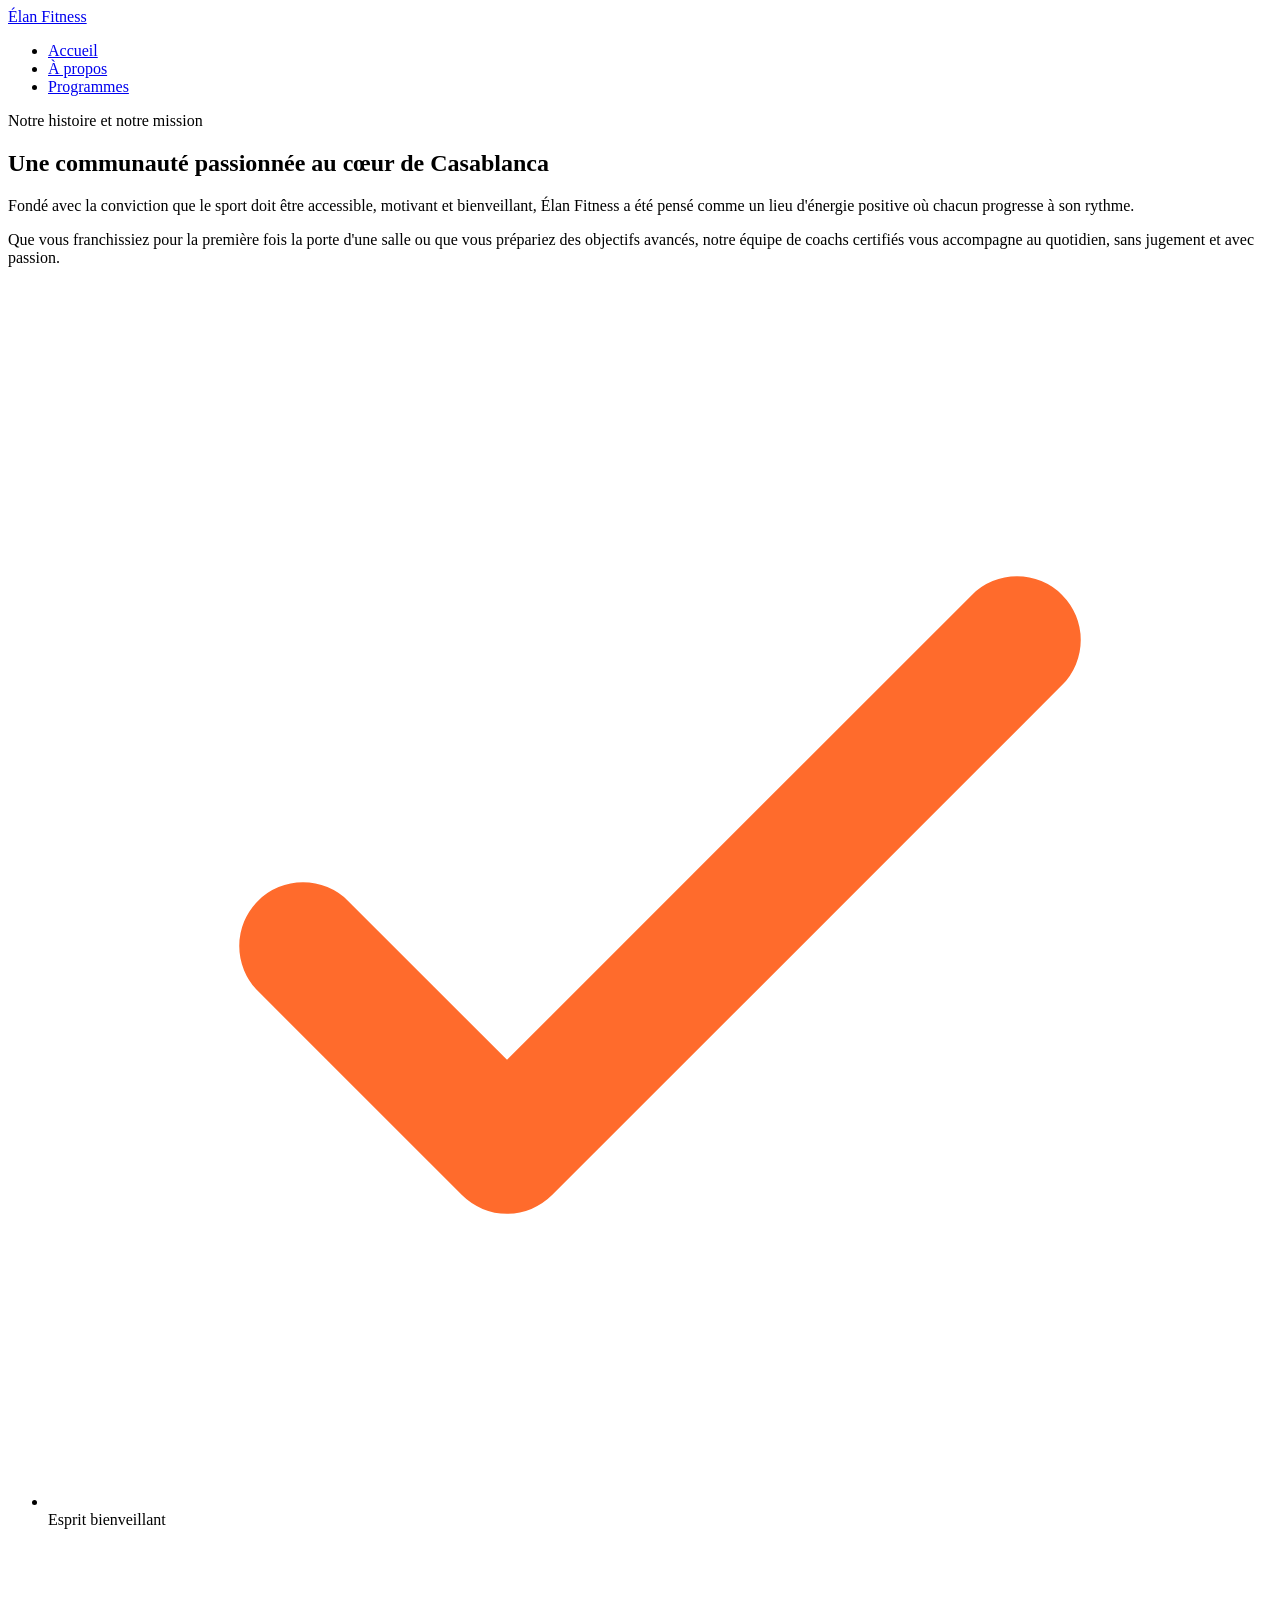
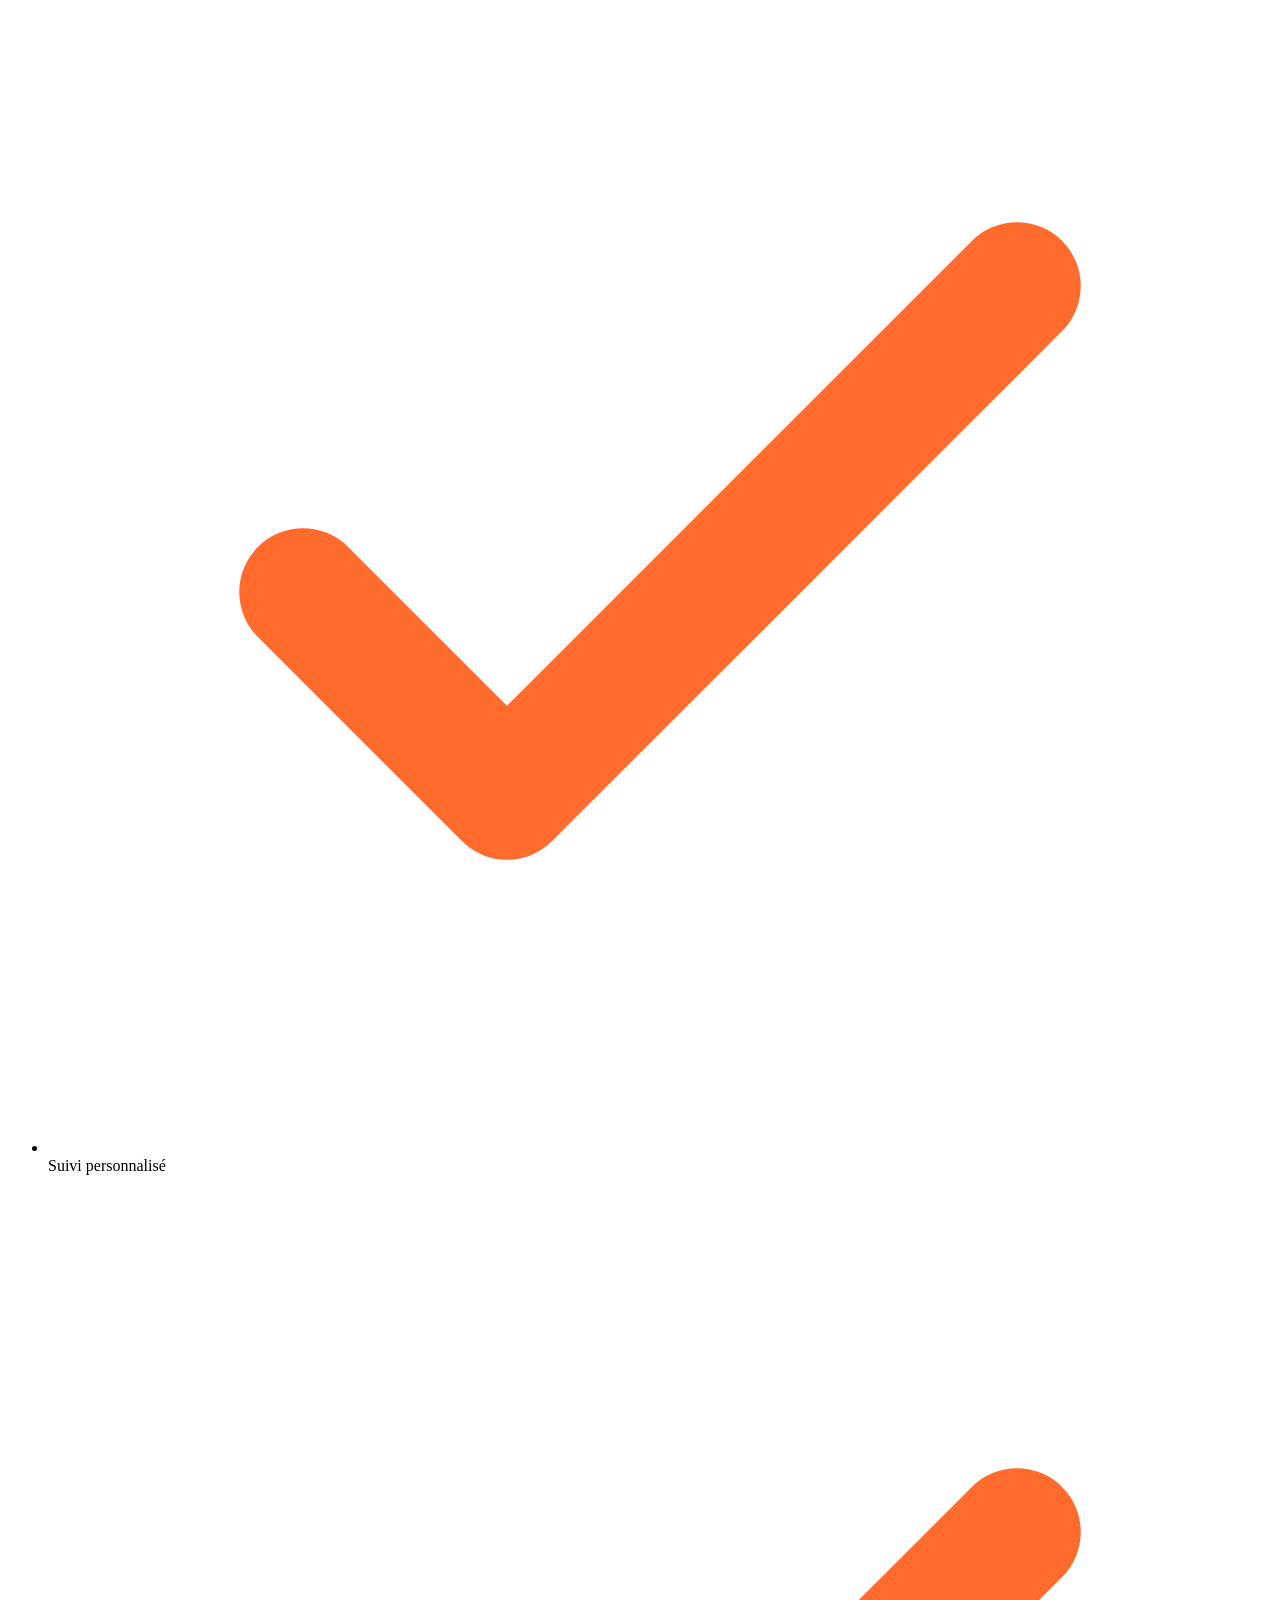
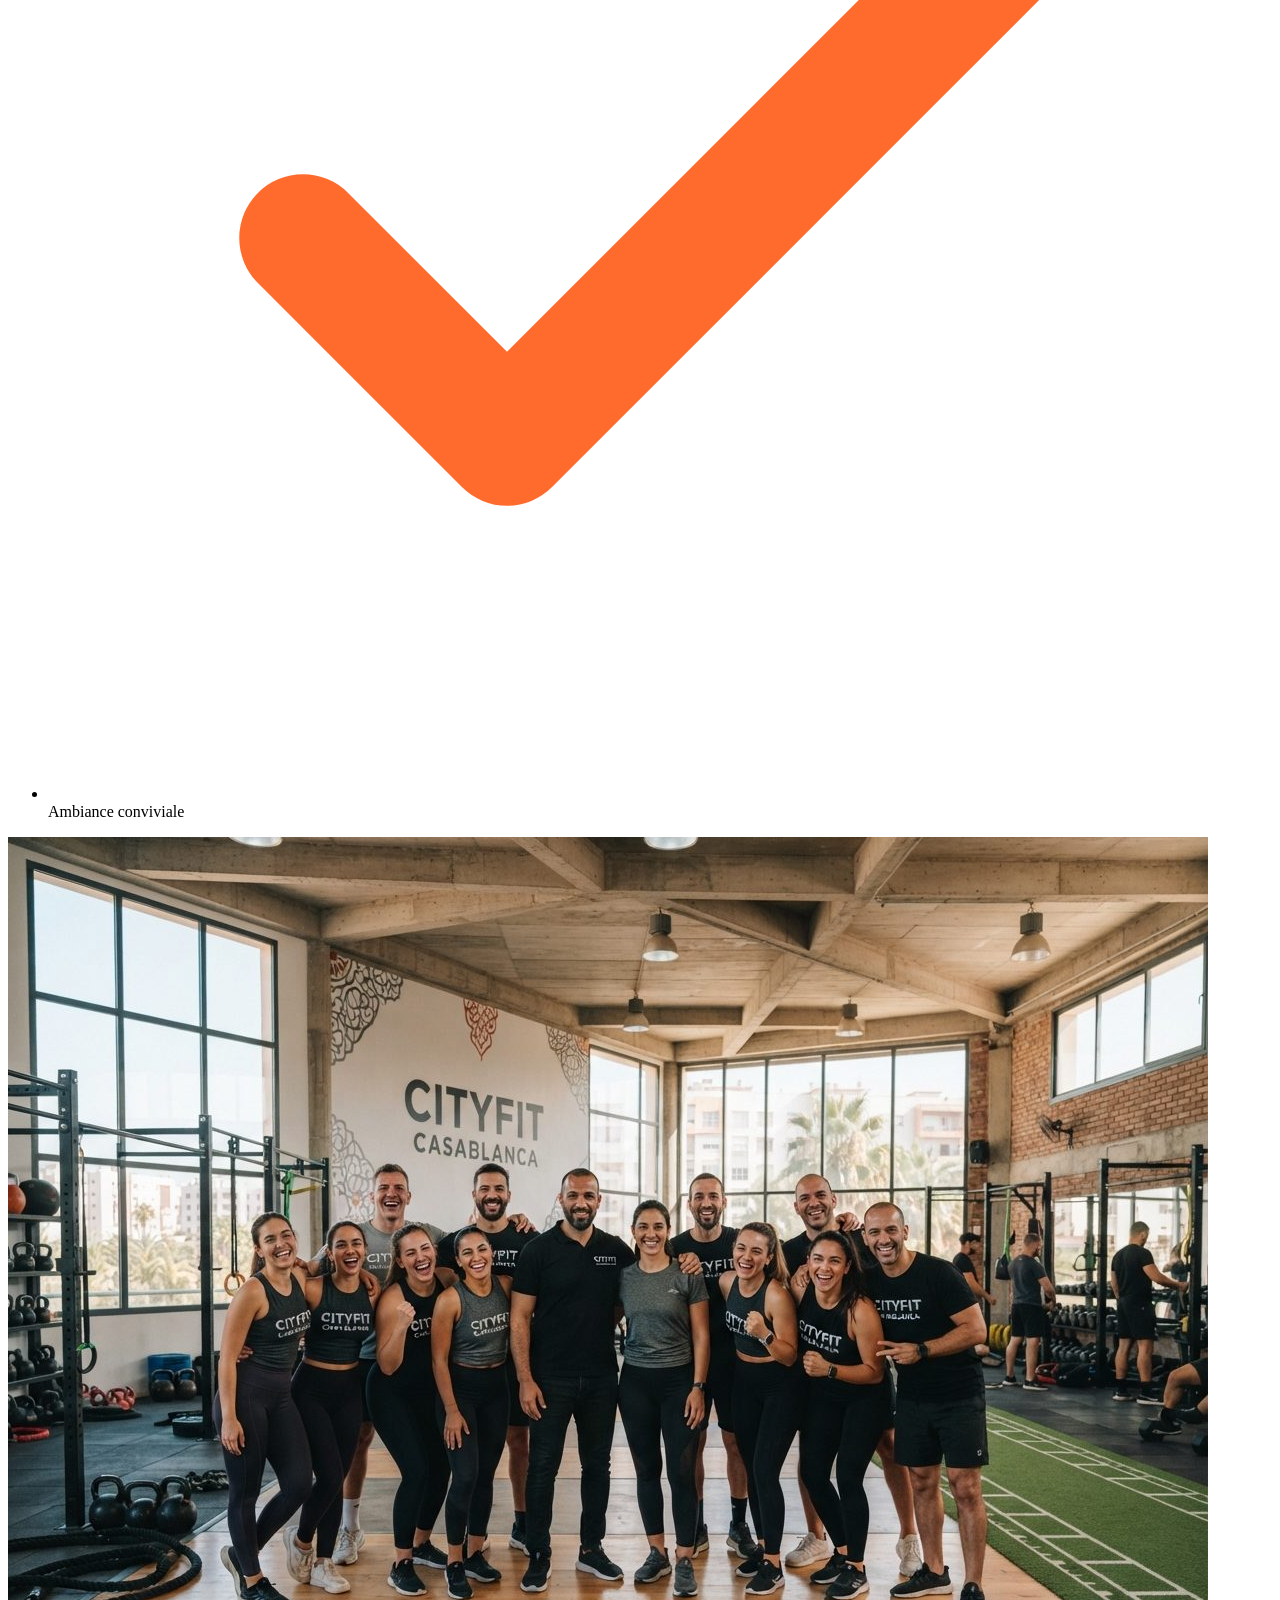
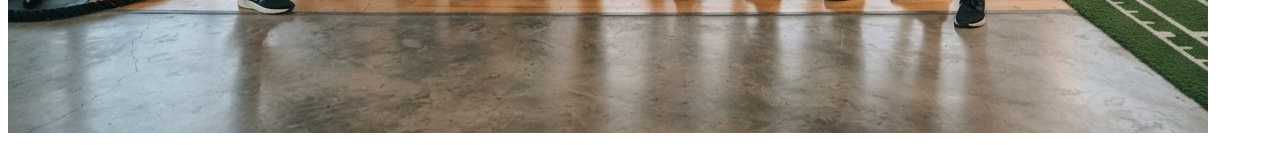
==== elan-fitness/apropos.html @ ed2ac83a "first" ====
<!DOCTYPE html>
<html lang="fr">
<head>
  <meta charset="UTF-8">
  <meta name="viewport" content="width=device-width, initial-scale=1">
  <meta name="description" content="Élan Fitness, salle de sport à Casablanca : musculation, yoga, cardio et boxe fitness avec des coachs diplômés. Réservez votre cours d'essai gratuit.">
  <title>Élan Fitness | Salle de sport à Casablanca</title>

  <link rel="preconnect" href="https://fonts.googleapis.com">
  <link rel="preconnect" href="https://fonts.gstatic.com" crossorigin>
  <link href="https://fonts.googleapis.com/css2?family=Inter:wght@400;500;600&family=Poppins:wght@600;700;800&display=swap" rel="stylesheet">

  <link rel="stylesheet" href="style.css">
</head>

<body>

  <header class="en-tete">
    <div class="conteneur en-tete-contenu">
      <a href="#accueil" class="logo">Élan Fitness</a>

      <nav aria-label="Navigation principale">
        <ul class="menu">
          <li><a href="index.html" >Accueil</a></li>
          <li><a href="apropos.html" class="lien-actif">À propos</a></li>
          <li><a href="programmes.html">Programmes</a></li>
        </ul>
      </nav>
    </div>
  </header>
  <section id="a-propos" class="section">
      <div class="conteneur apropos-contenu">

        <div class="apropos-texte">
          <p class="sur-titre">Notre histoire et notre mission</p>
          <h2>Une communauté passionnée au cœur de Casablanca</h2>
          <p>
            Fondé avec la conviction que le sport doit être accessible, motivant et bienveillant,
            Élan Fitness a été pensé comme un lieu d'énergie positive où chacun progresse à son rythme.
          </p>
          <p>
            Que vous franchissiez pour la première fois la porte d'une salle ou que vous prépariez des
            objectifs avancés, notre équipe de coachs certifiés vous accompagne au quotidien, sans
            jugement et avec passion.
          </p>

          <ul class="valeurs">
            <li class="valeur">
              <div class="icone icone-petite"><img src="img/icone-check.svg" alt=""></div>
              <span>Esprit bienveillant</span>
            </li>
            <li class="valeur">
              <div class="icone icone-petite"><img src="img/icone-check.svg" alt=""></div>
              <span>Suivi personnalisé</span>
            </li>
            <li class="valeur">
              <div class="icone icone-petite"><img src="img/icone-check.svg" alt=""></div>
              <span>Ambiance conviviale</span>
            </li>
          </ul>
        </div>

        <img class="apropos-image" src="img/equipe.jpg" alt="L'équipe de coachs d'Élan Fitness réunie dans la salle">

      </div>
    </section>
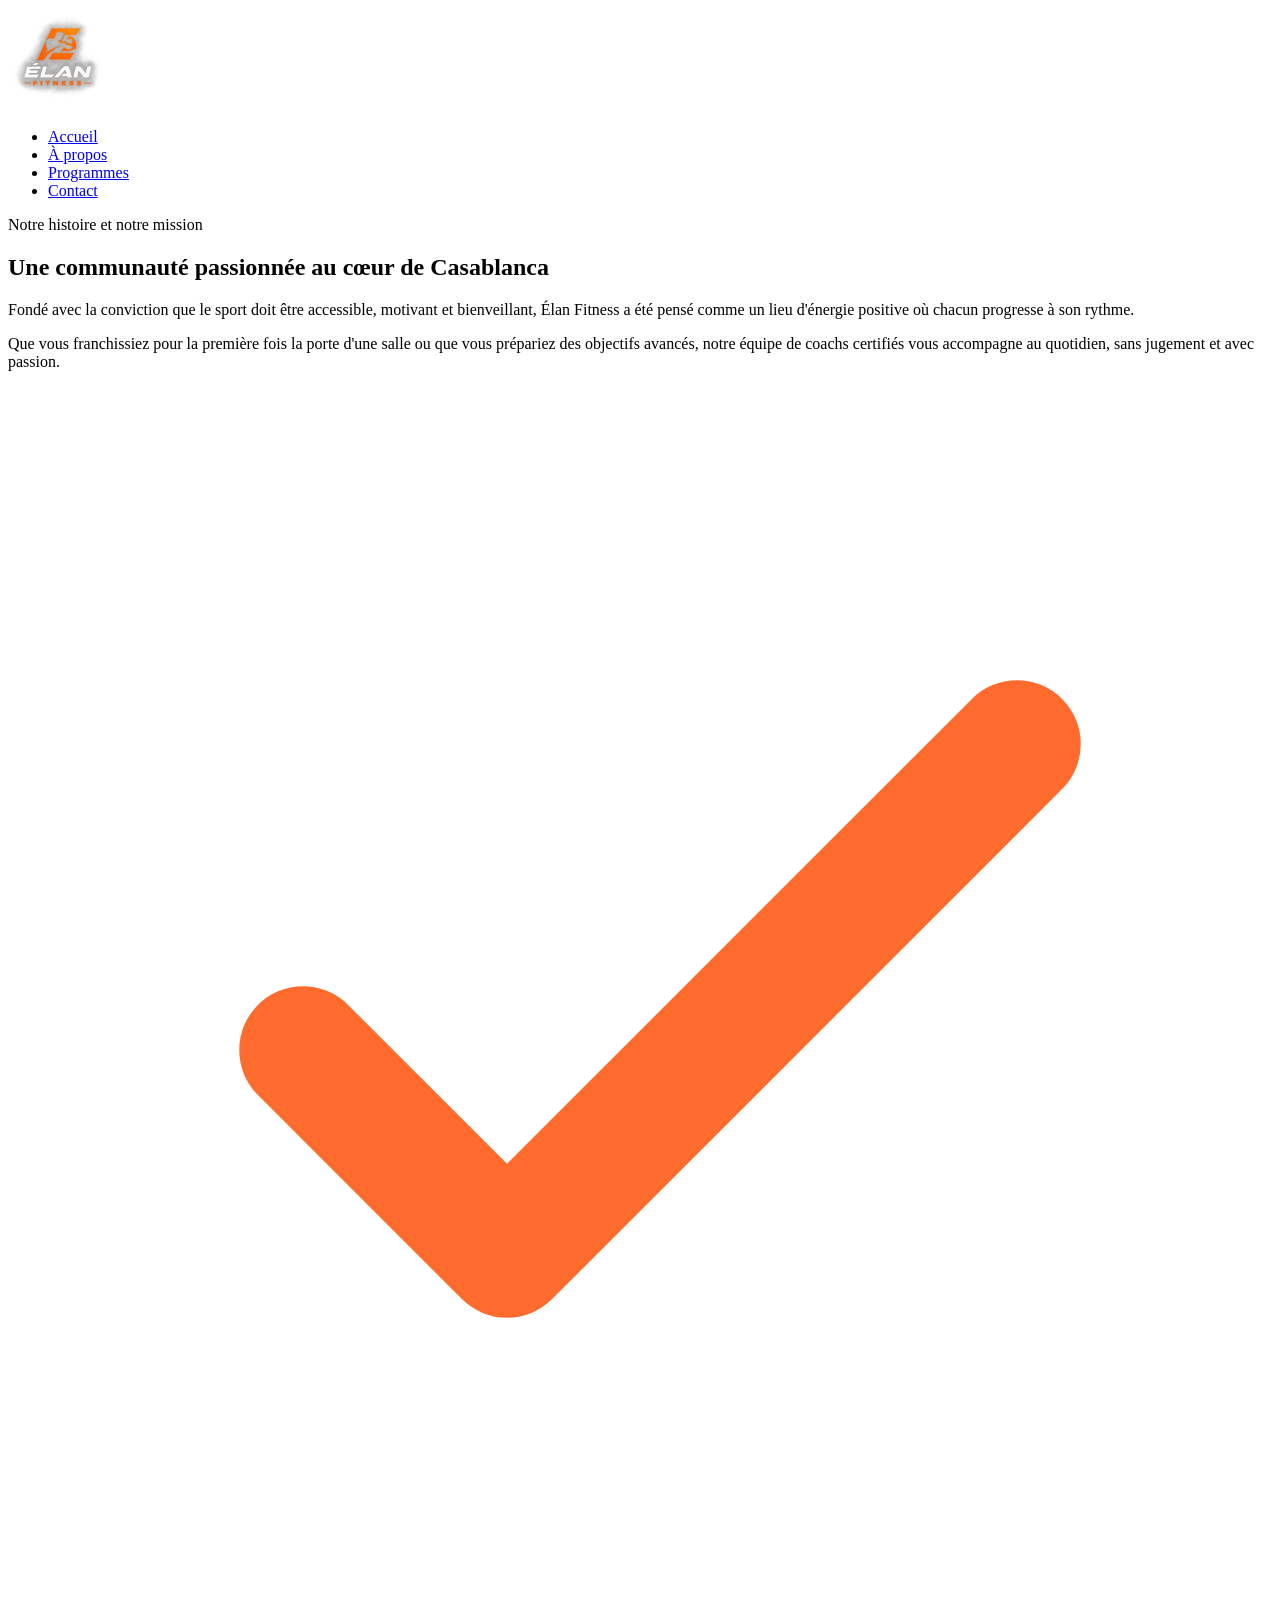
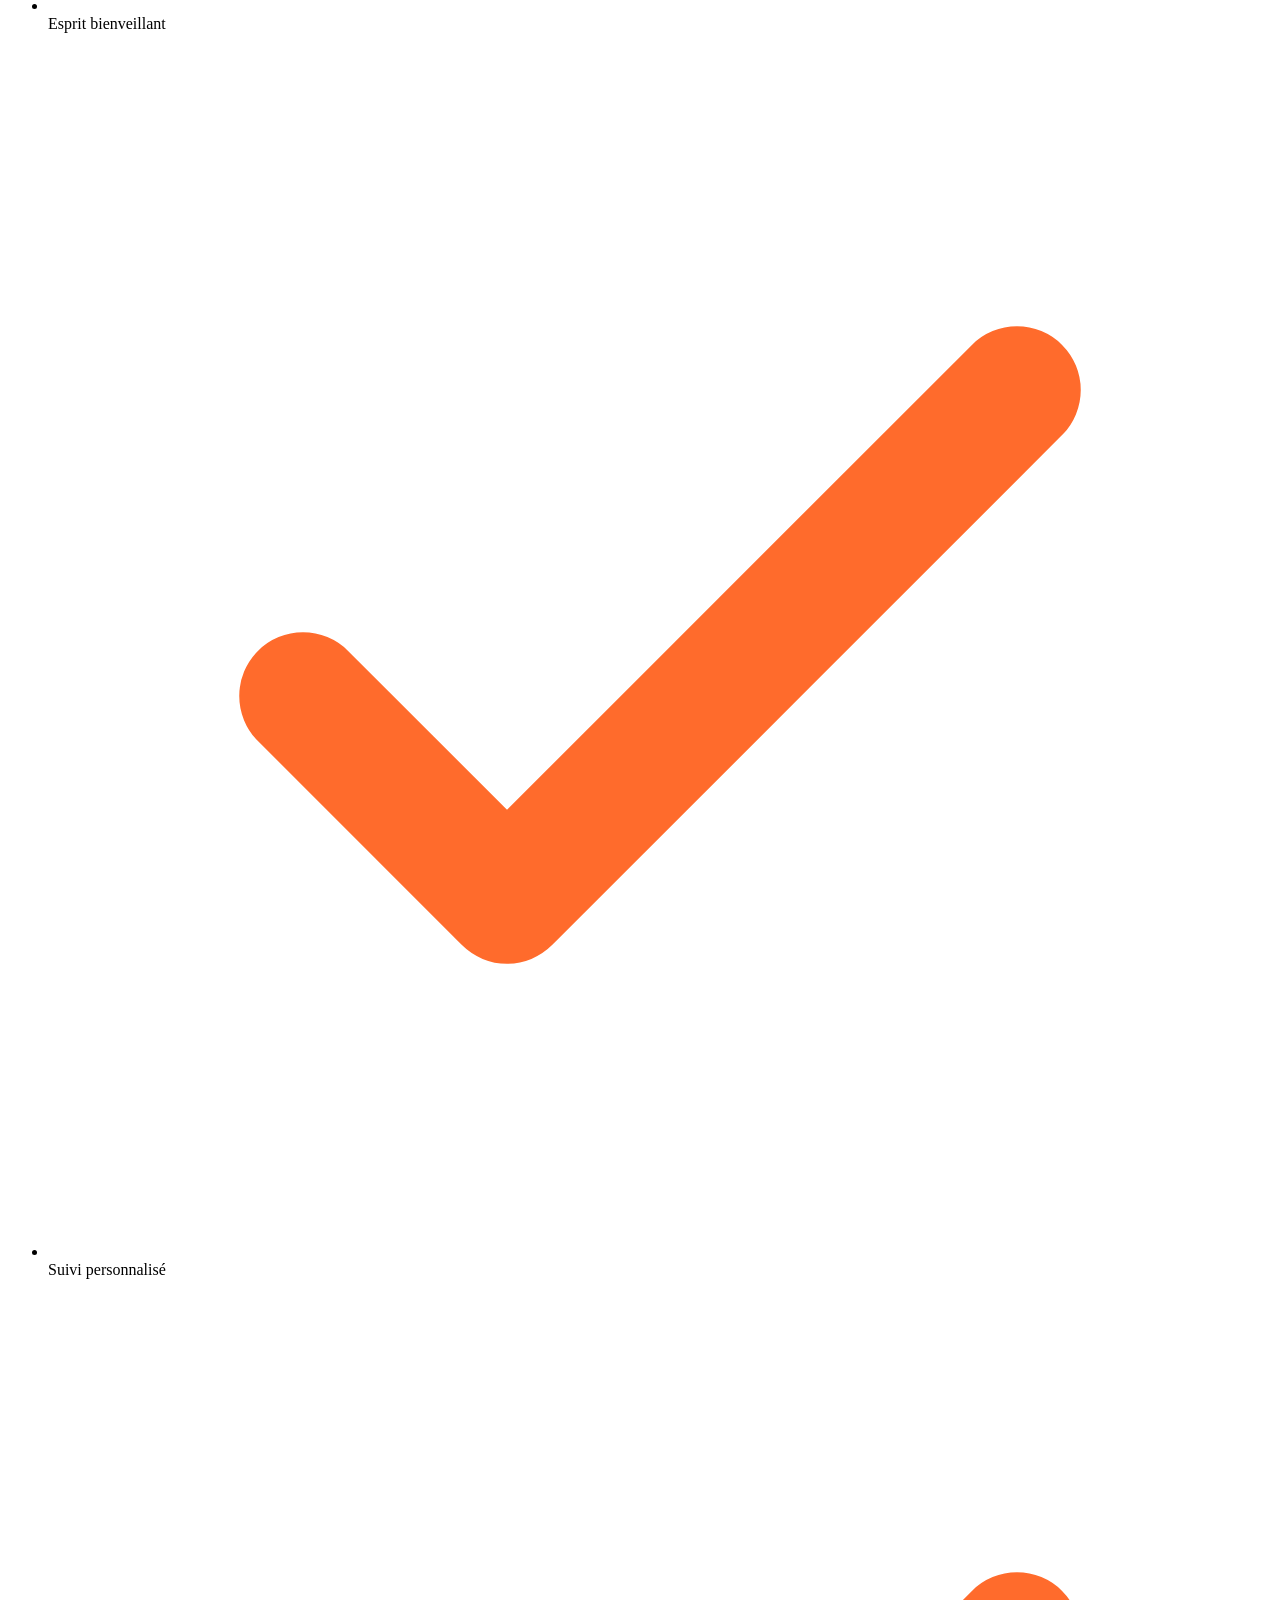
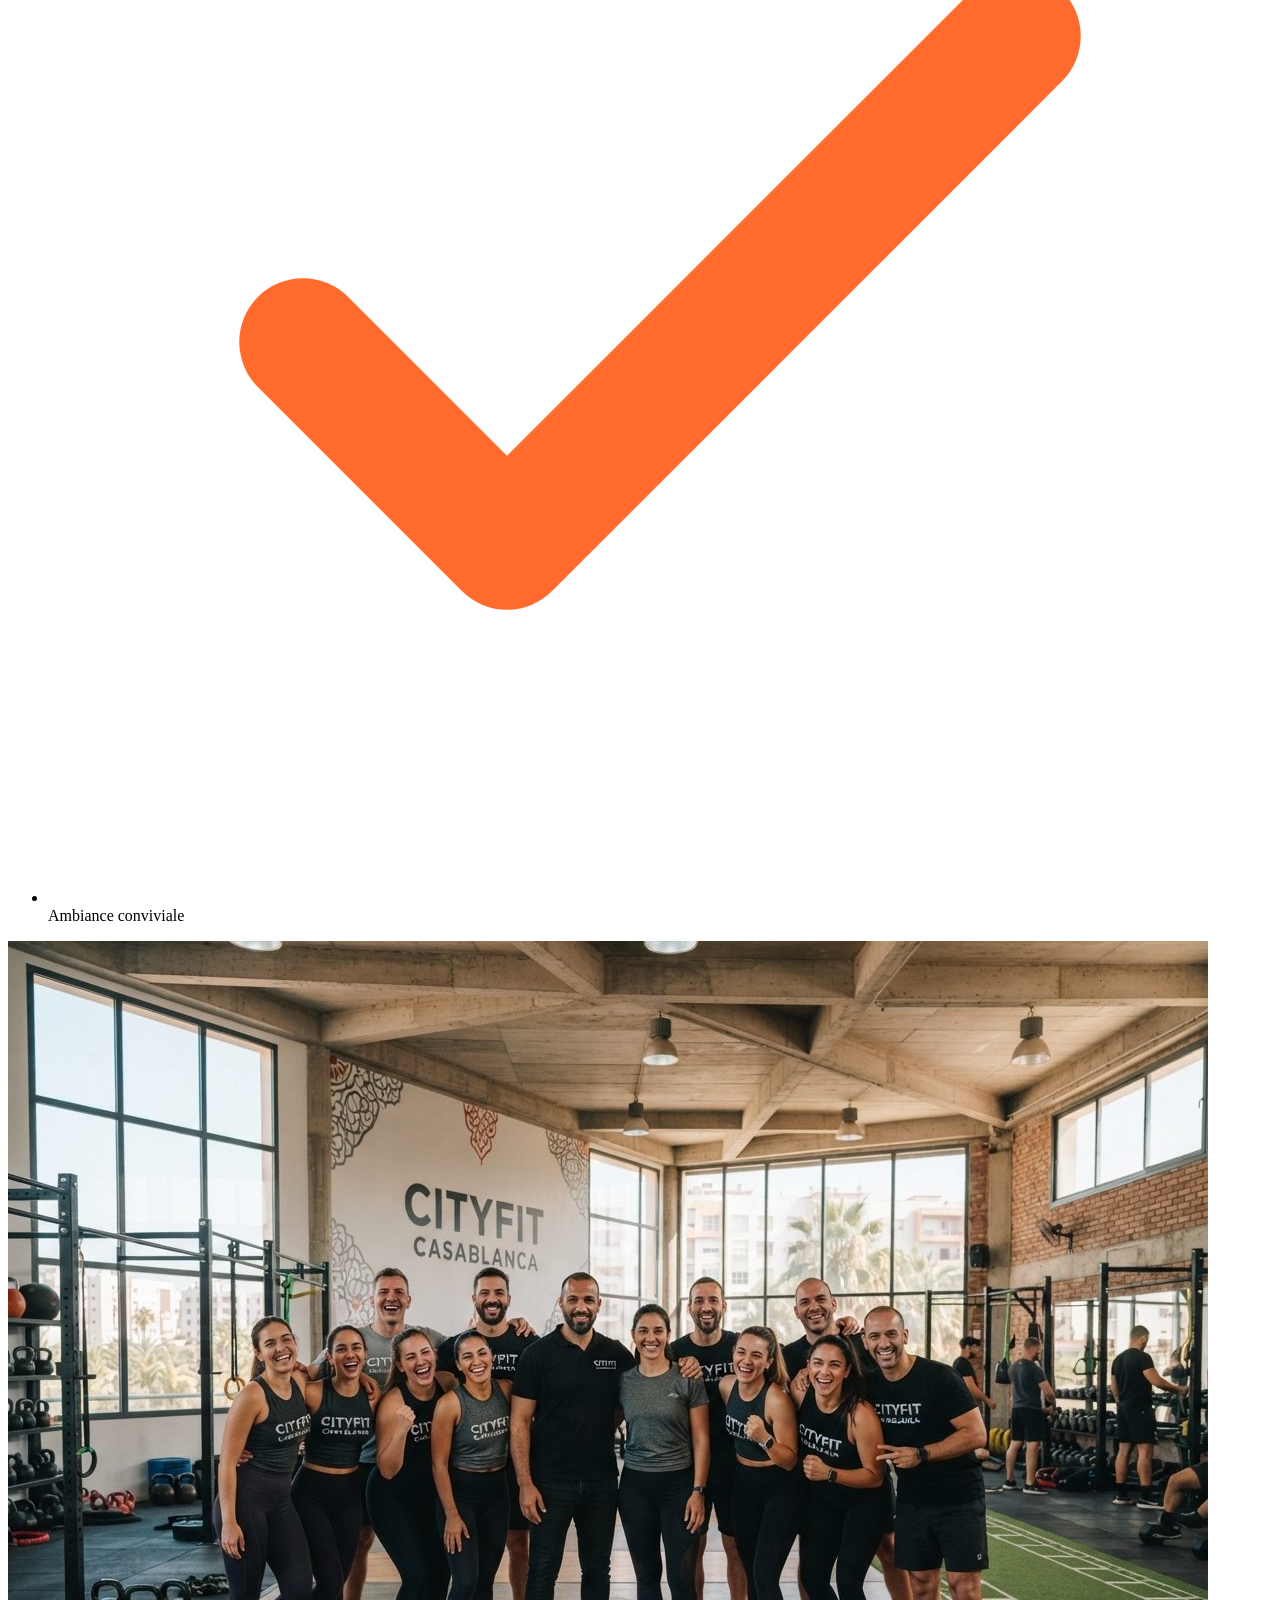
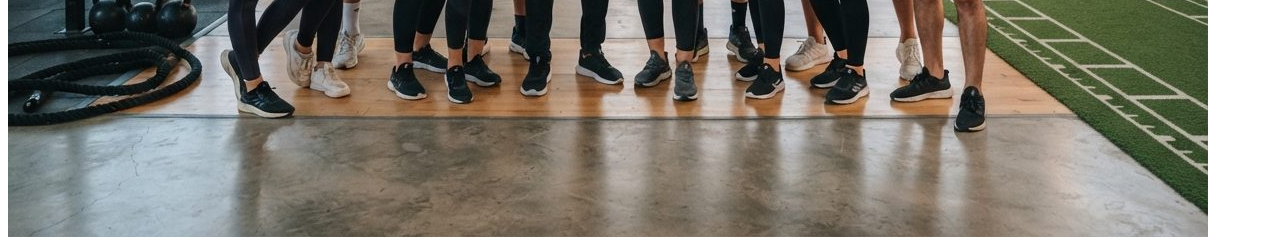
==== commit f2b40a3c: "second commit" ====
--- a/elan-fitness/apropos.html
+++ b/elan-fitness/apropos.html
@@ -17,13 +17,14 @@
 
   <header class="en-tete">
     <div class="conteneur en-tete-contenu">
-      <a href="#accueil" class="logo">Élan Fitness</a>
+      <a href="#accueil" class="logo"><img src="img/photo.png" height="100px" width="100px"></a>
 
       <nav aria-label="Navigation principale">
         <ul class="menu">
           <li><a href="index.html" >Accueil</a></li>
           <li><a href="apropos.html" class="lien-actif">À propos</a></li>
           <li><a href="programmes.html">Programmes</a></li>
+            <li><a href="contact.html">Contact</a></li>  
         </ul>
       </nav>
     </div>
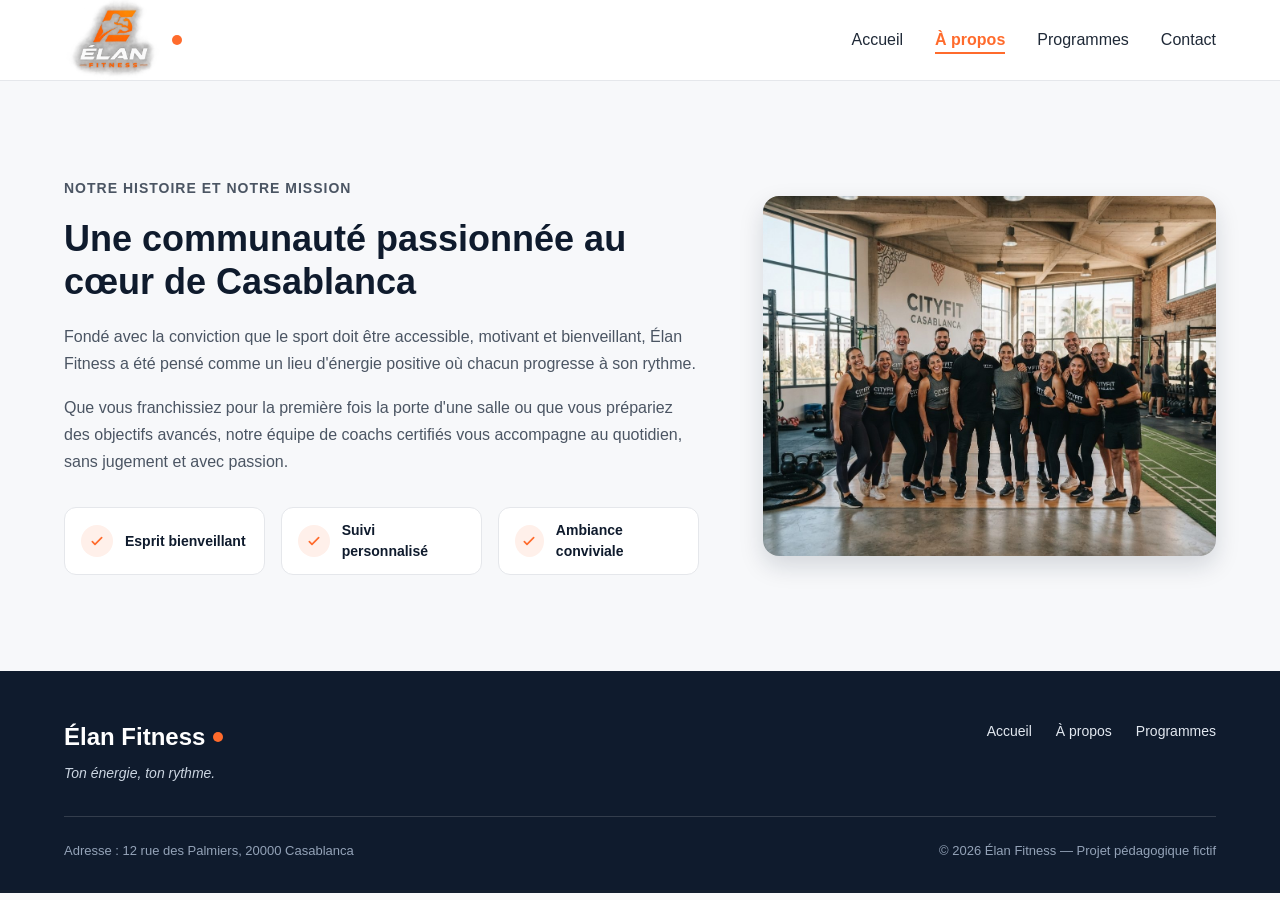
==== commit 81dbaa23: "3 commit" ====
--- a/elan-fitness/apropos.html
+++ b/elan-fitness/apropos.html
@@ -64,4 +64,31 @@
         <img class="apropos-image" src="img/equipe.jpg" alt="L'équipe de coachs d'Élan Fitness réunie dans la salle">
 
       </div>
-    </section>+    </section>
+    <footer class="pied-de-page">
+    <div class="conteneur">
+
+      <div class="pied-haut">
+        <div>
+          <p class="logo logo-clair">Élan Fitness</p>
+          <p class="slogan">Ton énergie, ton rythme.</p>
+        </div>
+
+        <nav aria-label="Navigation du pied de page">
+          <ul class="menu menu-pied">
+            <li><a href="index.html">Accueil</a></li>
+            <li><a href="apropos.html">À propos</a></li>
+            <li><a href="programmes.html">Programmes</a></li>
+          </ul>
+        </nav>
+      </div>
+
+      <div class="pied-bas">
+        <p>Adresse : 12 rue des Palmiers, 20000 Casablanca</p>
+        <p>&copy; 2026 Élan Fitness — Projet pédagogique fictif</p>
+      </div>
+
+    </div>
+  </footer>
+</body>
+</html>
--- a/elan-fitness/style.css
+++ b/elan-fitness/style.css
@@ -0,0 +1,553 @@
+* {
+  box-sizing: border-box;
+  margin: 0;
+  padding: 0;
+}
+
+html {
+  scroll-behavior: smooth;
+}
+
+body {
+  font-family: 'Inter', Arial, sans-serif;
+  font-size: 16px;
+  line-height: 1.5;
+  color: #1F2937;
+  background-color: #F7F8FA;
+}
+
+h1, h2, h3, h4 {
+  font-family: 'Poppins', Arial, sans-serif;
+  color: #0F1B2D;
+}
+
+a {
+  color: inherit;
+  text-decoration: none;
+}
+
+ul {
+  list-style: none;
+}
+
+img {
+  display: block;
+  max-width: 100%;
+}
+
+a:focus-visible,
+button:focus-visible {
+  outline: 3px solid #FF6B2C;
+  outline-offset: 2px;
+}
+
+.conteneur {
+  width: 100%;
+  max-width: 1200px;
+  margin: 0 auto;
+  padding: 0 24px;
+}
+
+.section {
+  padding: 96px 0;
+}
+
+.section-blanche {
+  background-color: #FFFFFF;
+  border-top: 1px solid #E5E7EB;
+  border-bottom: 1px solid #E5E7EB;
+}
+
+.section-titre {
+  max-width: 640px;
+  margin: 0 auto 64px;
+  text-align: center;
+}
+
+.section-titre h2 {
+  font-size: 32px;
+  margin-bottom: 16px;
+}
+
+.section-titre h3 {
+  font-size: 26px;
+  margin-bottom: 12px;
+}
+
+.section-titre p {
+  color: #4B5563;
+}
+
+.sur-titre {
+  font-size: 14px;
+  font-weight: 600;
+  color: #FF6B2C;
+  text-transform: uppercase;
+  letter-spacing: 1px;
+  margin-bottom: 12px;
+}
+
+.bouton {
+  display: inline-block;
+  padding: 14px 28px;
+  border-radius: 8px;
+  font-size: 16px;
+  font-weight: 600;
+  text-align: center;
+  cursor: pointer;
+}
+
+.bouton-principal {
+  background-color: #FF6B2C;
+  border: 1px solid #FF6B2C;
+  color: #FFFFFF;
+}
+
+.bouton-principal:hover {
+  background-color: #F05817;
+}
+
+.bouton-secondaire {
+  background-color: #FFFFFF;
+  border: 1px solid #0F1B2D;
+  color: #0F1B2D;
+}
+
+.bouton-secondaire:hover {
+  background-color: #F3F4F6;
+}
+
+.cartes {
+  display: flex;
+  gap: 24px;
+}
+
+.carte {
+  flex: 1;
+  background-color: #FFFFFF;
+  border: 1px solid #E5E7EB;
+  border-radius: 12px;
+  box-shadow: 0 1px 3px rgba(15, 27, 45, 0.08);
+}
+
+.icone {
+  width: 48px;
+  height: 48px;
+  background-color: #FFF0EA;
+  border-radius: 8px;
+  display: flex;
+  align-items: center;
+  justify-content: center;
+}
+
+.icone img {
+  width: 24px;
+  height: 24px;
+}
+
+.icone-petite {
+  width: 32px;
+  height: 32px;
+  border-radius: 50%;
+}
+
+.icone-petite img {
+  width: 16px;
+  height: 16px;
+}
+
+.en-tete {
+  position: sticky;
+  top: 0;
+  z-index: 10;
+  background-color: #FFFFFF;
+  border-bottom: 1px solid #E5E7EB;
+}
+
+.en-tete-contenu {
+  height: 80px;
+  display: flex;
+  align-items: center;
+  justify-content: space-between;
+}
+
+.logo {
+  display: flex;
+  align-items: center;
+  font-family: 'Poppins', Arial, sans-serif;
+  font-size: 24px;
+  font-weight: 700;
+  color: #0F1B2D;
+}
+
+.logo::after {
+  content: "";
+  width: 10px;
+  height: 10px;
+  margin-left: 8px;
+  background-color: #FF6B2C;
+  border-radius: 50%;
+}
+
+.menu {
+  display: flex;
+  gap: 32px;
+}
+
+.menu a {
+  font-weight: 500;
+  padding-bottom: 4px;
+  border-bottom: 2px solid transparent;
+}
+
+.menu a:hover {
+  color: #FF6B2C;
+}
+
+.menu .lien-actif {
+  color: #FF6B2C;
+  font-weight: 600;
+  border-bottom-color: #FF6B2C;
+}
+
+.hero {
+  padding: 64px 0 96px;
+}
+
+.hero-contenu {
+  display: flex;
+  align-items: center;
+  gap: 32px;
+}
+
+.hero-texte {
+  flex: 7;
+}
+
+.hero-texte h1 {
+  font-size: 48px;
+  font-weight: 800;
+  line-height: 1.2;
+  margin-bottom: 24px;
+}
+
+.hero-description {
+  max-width: 520px;
+  font-size: 18px;
+  line-height: 1.6;
+  color: #4B5563;
+  margin-bottom: 32px;
+}
+
+.boutons {
+  display: flex;
+  flex-wrap: wrap;
+  gap: 16px;
+}
+
+.hero-image {
+  flex: 5;
+  min-width: 0;
+  height: 400px;
+  object-fit: cover;
+  border-radius: 16px;
+  border: 1px solid #E5E7EB;
+  box-shadow: 0 10px 25px rgba(15, 27, 45, 0.15);
+}
+
+.chiffres {
+  display: flex;
+  margin-top: 64px;
+  padding: 32px;
+  background-color: #FFFFFF;
+  border: 1px solid #E5E7EB;
+  border-radius: 12px;
+  box-shadow: 0 1px 3px rgba(15, 27, 45, 0.08);
+}
+
+.chiffre {
+  flex: 1;
+  text-align: center;
+  font-weight: 500;
+  color: #0F1B2D;
+}
+
+.chiffre + .chiffre {
+  border-left: 1px solid #E5E7EB;
+}
+
+.chiffre-nombre {
+  font-family: 'Poppins', Arial, sans-serif;
+  font-size: 36px;
+  font-weight: 800;
+  color: #FF6B2C;
+}
+
+.carte-avantage {
+  padding: 24px;
+  background-color: #F7F8FA;
+  box-shadow: none;
+}
+
+.carte-avantage .icone {
+  margin-bottom: 20px;
+}
+
+.carte-avantage h3 {
+  font-size: 20px;
+  margin-bottom: 8px;
+}
+
+.carte-avantage p {
+  color: #4B5563;
+  line-height: 1.6;
+}
+
+.apropos-contenu {
+  display: flex;
+  align-items: center;
+  gap: 64px;
+}
+
+.apropos-texte {
+  flex: 7;
+}
+
+.apropos-texte h2 {
+  font-size: 36px;
+  line-height: 1.2;
+  margin-bottom: 20px;
+}
+
+.apropos-texte p {
+  color: #4B5563;
+  line-height: 1.7;
+  margin-bottom: 16px;
+}
+
+.valeurs {
+  display: flex;
+  gap: 16px;
+  margin-top: 32px;
+}
+
+.valeur {
+  flex: 1;
+  display: flex;
+  align-items: center;
+  gap: 12px;
+  padding: 12px 16px;
+  background-color: #FFFFFF;
+  border: 1px solid #E5E7EB;
+  border-radius: 12px;
+  font-family: 'Poppins', Arial, sans-serif;
+  font-size: 14px;
+  font-weight: 600;
+  color: #0F1B2D;
+}
+
+.apropos-image {
+  flex: 5;
+  min-width: 0;
+  height: 360px;
+  object-fit: cover;
+  border-radius: 16px;
+  box-shadow: 0 10px 25px rgba(15, 27, 45, 0.15);
+}
+
+.carte-programme {
+  display: flex;
+  flex-direction: column;
+  overflow: hidden;
+}
+
+.carte-programme > img {
+  width: 100%;
+  height: 200px;
+  object-fit: cover;
+}
+
+.programme-corps {
+  flex: 1;
+  display: flex;
+  flex-direction: column;
+  padding: 20px;
+}
+
+.programme-corps h3 {
+  font-size: 20px;
+  margin-bottom: 8px;
+}
+
+.programme-corps p {
+  font-size: 15px;
+  color: #4B5563;
+}
+
+.etiquette {
+  align-self: flex-start;
+  padding: 4px 10px;
+  margin-bottom: 12px;
+  border-radius: 6px;
+  font-size: 12px;
+  font-weight: 600;
+}
+
+.etiquette-orange {
+  background-color: #FFEDE5;
+  color: #C2410C;
+}
+
+.etiquette-bleue {
+  background-color: #DBEAFE;
+  color: #1D4ED8;
+}
+
+.etiquette-verte {
+  background-color: #D1FAE5;
+  color: #047857;
+}
+
+.programme-corps .duree {
+  display: flex;
+  align-items: center;
+  gap: 8px;
+  margin-top: auto;
+  padding-top: 16px;
+  border-top: 1px solid #E5E7EB;
+  font-size: 13px;
+  font-weight: 600;
+  color: #0F1B2D;
+}
+
+.programme-corps h3 + p {
+  margin-bottom: 16px;
+}
+
+.duree img {
+  width: 16px;
+  height: 16px;
+}
+
+.formules {
+  margin-top: 96px;
+}
+
+.formule {
+  position: relative;
+  display: flex;
+  flex-direction: column;
+  padding: 28px;
+}
+
+.formule h4 {
+  font-size: 20px;
+}
+
+.prix {
+  margin: 8px 0 16px;
+  font-family: 'Poppins', Arial, sans-serif;
+  font-size: 30px;
+  font-weight: 800;
+  color: #FF6B2C;
+}
+
+.prix span {
+  font-family: 'Inter', Arial, sans-serif;
+  font-size: 16px;
+  font-weight: 500;
+  color: #4B5563;
+}
+
+.prix-note {
+  margin: -8px 0 16px;
+  font-size: 13px;
+  color: #4B5563;
+}
+
+.formule-liste {
+  flex: 1;
+  margin-bottom: 24px;
+}
+
+.formule-liste li {
+  padding-left: 28px;
+  margin-bottom: 12px;
+  font-size: 15px;
+  background-image: url('img/icone-check.svg');
+  background-repeat: no-repeat;
+  background-position: left center;
+  background-size: 16px;
+}
+
+.formule .bouton {
+  display: block;
+}
+
+.formule-populaire {
+  border: 2px solid #FF6B2C;
+  box-shadow: 0 10px 25px rgba(255, 107, 44, 0.2);
+}
+
+.badge-populaire {
+  position: absolute;
+  top: -14px;
+  left: 50%;
+  transform: translateX(-50%);
+  padding: 4px 14px;
+  background-color: #FF6B2C;
+  border-radius: 999px;
+  font-size: 12px;
+  font-weight: 700;
+  text-transform: uppercase;
+  color: #FFFFFF;
+}
+
+.pied-de-page {
+  padding: 48px 0 32px;
+  background-color: #0F1B2D;
+  color: #FFFFFF;
+}
+
+.pied-haut {
+  display: flex;
+  justify-content: space-between;
+  align-items: flex-start;
+  padding-bottom: 32px;
+  border-bottom: 1px solid rgba(255, 255, 255, 0.15);
+}
+
+.logo-clair {
+  color: #FFFFFF;
+}
+
+.slogan {
+  margin-top: 8px;
+  font-size: 14px;
+  font-style: italic;
+  color: #CBD5E1;
+}
+
+.menu-pied {
+  gap: 24px;
+}
+
+.menu-pied a {
+  font-size: 14px;
+  font-weight: 400;
+  color: #E2E8F0;
+}
+
+.pied-bas {
+  display: flex;
+  justify-content: space-between;
+  margin-top: 24px;
+  font-size: 13px;
+  color: #94A3B8;
+}
+.contact-title {
+  padding: 60px;
+  text-align: center;
+
+}
+
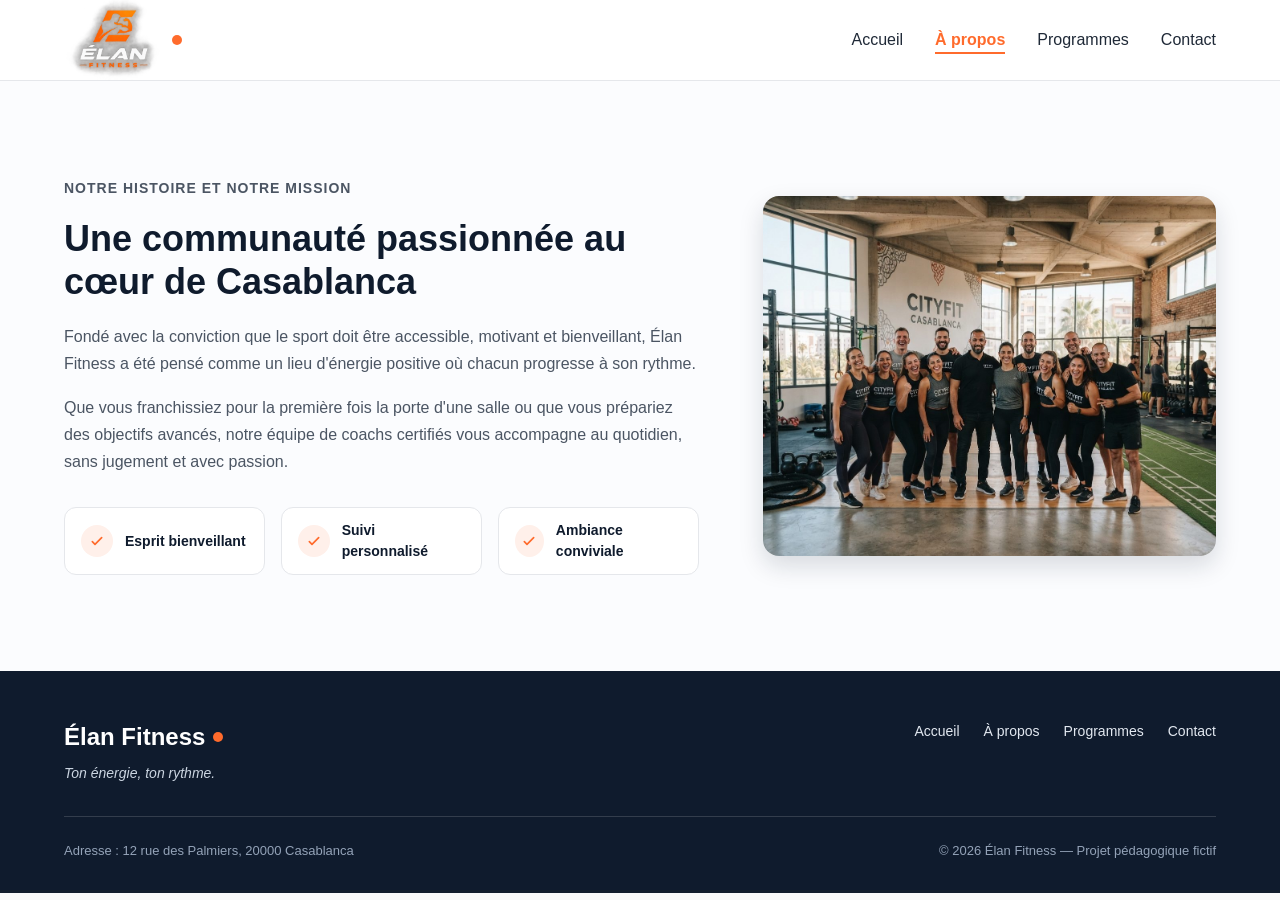
==== commit 150b4f5a: "modifier css" ====
--- a/elan-fitness/apropos.html
+++ b/elan-fitness/apropos.html
@@ -79,6 +79,8 @@
             <li><a href="index.html">Accueil</a></li>
             <li><a href="apropos.html">À propos</a></li>
             <li><a href="programmes.html">Programmes</a></li>
+            <li><a href="contact.html">Contact</a></li>
+
           </ul>
         </nav>
       </div>
--- a/elan-fitness/style.css
+++ b/elan-fitness/style.css
@@ -548,6 +548,47 @@
 .contact-title {
   padding: 60px;
   text-align: center;
-
-}
-
+  color: #E45a2b;
+}
+.adress{
+  margin-left: 60px;
+}
+.section{
+  background-color:#fbfcfe;
+}
+button {
+  background:#E45a2b;
+color: black;
+border: none;
+}
+.az{
+  display:flex;
+  justify-content: space-between;
+  border-radius: 12px;
+  background-color: #f0f1f5;
+  margin: 20px;
+  
+  
+}
+#Demande{
+  margin-left: 50px;
+}
+
+  .ax {
+    display: flex;
+    flex-direction: column;
+    width: 200px;
+    gap: 50PX;
+    margin-left: 50px;
+    width: 600px;
+}
+.contact-info, .ax{
+  justify-content: center;
+  border: 1px solid black;
+padding: 30px;
+border-radius: 12px;
+background-color: white;
+margin: 20px;
+}
+.ax input{}
+
